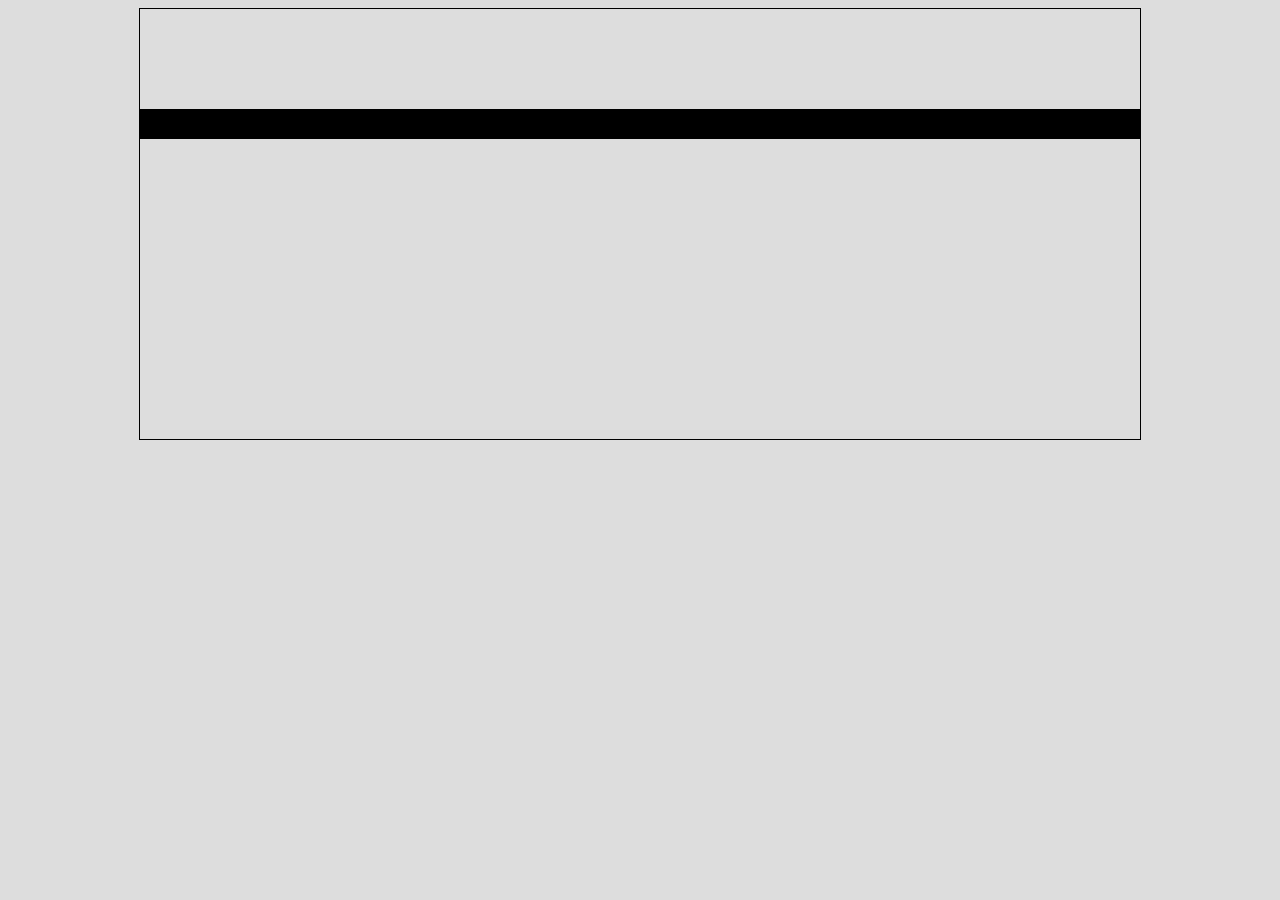
==== index.html @ 77fc55b8 "Update index.html" ====
<!DOCTYPE html>
<html>
<head>
<meta charset="utf-8">
<title>Cenerion</title>
<style>
	body{
		background-color: #ddd;
	}
	
	#container{
		width: 1000px;
		border: 1px solid black;
		margin: 0 auto;
	}
	
	#header{
		width: 100%;
		height: 100px;
	}
	#menu{
		width: 100%;
		height: 30px;
		background-color: black;
	}
	#main{
		width: 100%;
		min-height: 300px;
	}
	#footer{
		width: 100%;
		height: 20px;
	}
</style>
<link rel="stylesheet" href="./style.css" >
</head>
<body>
	<div id="container">
		<div id="header"></div>
		<div id="menu"></div>
		<div id="main"></div>
	</div>
	<div id="footer"></div>
</body>
</html>
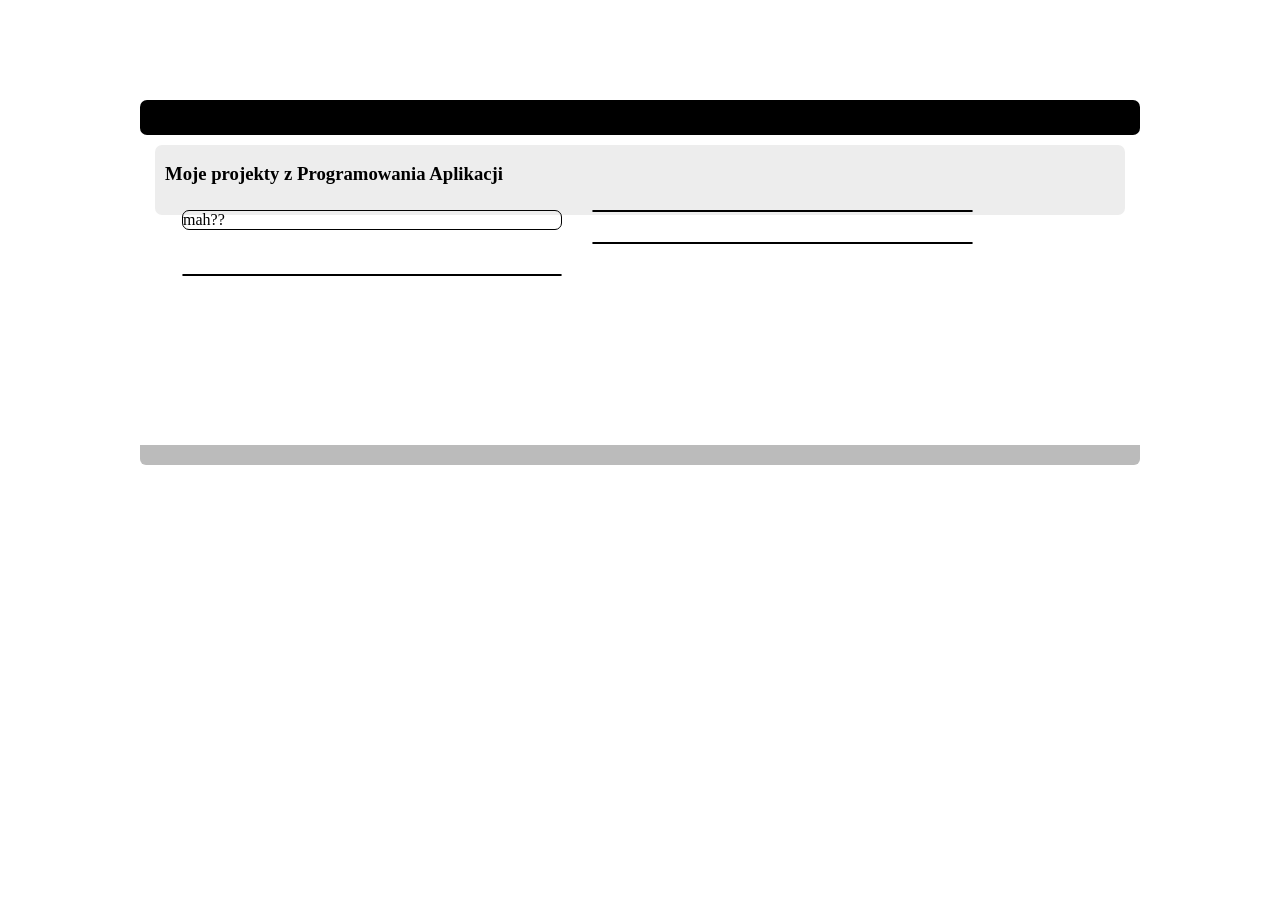
==== commit 0e26873b: "Update index.html" ====
--- a/index.html
+++ b/index.html
@@ -5,12 +5,11 @@
 <title>Cenerion</title>
 <style>
 	body{
-		background-color: #ddd;
+		margin: 0;
 	}
 	
 	#container{
 		width: 1000px;
-		border: 1px solid black;
 		margin: 0 auto;
 	}
 	
@@ -20,8 +19,9 @@
 	}
 	#menu{
 		width: 100%;
-		height: 30px;
+		height: 35px;
 		background-color: black;
+		border-radius: 7px;
 	}
 	#main{
 		width: 100%;
@@ -30,6 +30,37 @@
 	#footer{
 		width: 100%;
 		height: 20px;
+		background-color: #bbb;
+		border-bottom-left-radius: 6px;
+		border-bottom-right-radius: 6px;
+	}
+	
+	.seg{
+		width: 95%;
+		margin: 10px auto;
+		background-color: #ededed;
+		min-height: 50px;
+		padding: 10px;
+		border-radius: 7px;
+	}
+	
+	.seg h3{
+		margin: 8px 0;
+	}
+	
+	.concentrator{
+		padding: 2px;
+	}
+	
+	.concentrator div.card{
+		/display: block;
+		border: 1px solid black;
+		border-radius: 7px;
+		margin: 15px;
+		min-width: 30px;
+		/min-height: 50px;
+		width: 40%;
+		float: left;
 	}
 </style>
 <link rel="stylesheet" href="./style.css" >
@@ -38,8 +69,18 @@
 	<div id="container">
 		<div id="header"></div>
 		<div id="menu"></div>
-		<div id="main"></div>
+		<div id="main">
+			<div class="seg">
+				<h3>Moje projekty z Programowania Aplikacji</h3>
+				<div class="concentrator">
+					<div class="card">mah??</div>
+					<div class="card"></div>
+					<div class="card"></div>
+					<div class="card"></div>
+				</div>
+			</div>
+		</div>
+		<div id="footer"></div>
 	</div>
-	<div id="footer"></div>
 </body>
 </html>
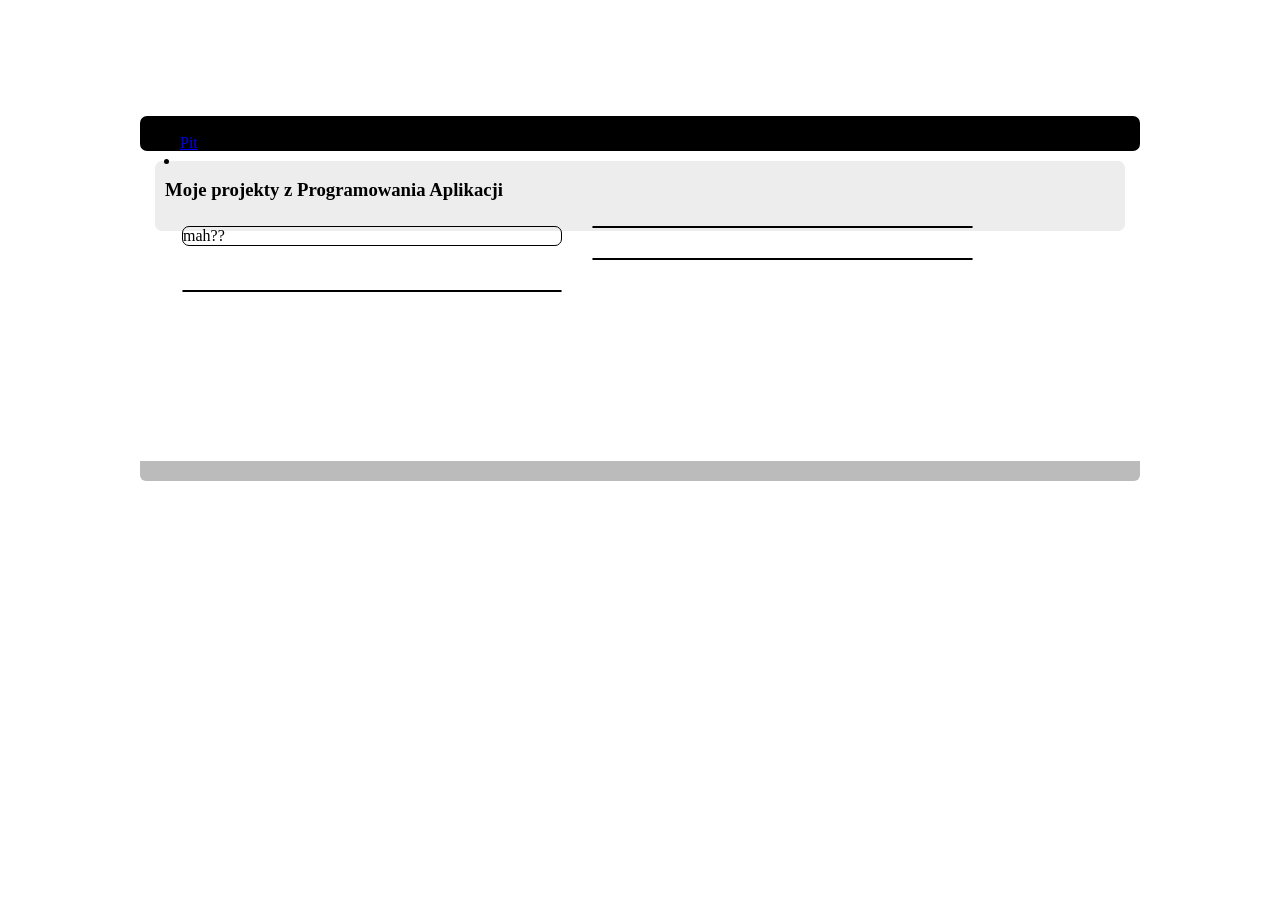
==== commit 582ed32c: "Update index.html" ====
--- a/index.html
+++ b/index.html
@@ -68,7 +68,13 @@
 <body>
 	<div id="container">
 		<div id="header"></div>
-		<div id="menu"></div>
+		<div id="menu">
+			<ul>
+				<li>Start</li>
+				<li><a href="./pit/index.html">Pit</a></li>
+				<li></li>
+			</ul>
+		</div>
 		<div id="main">
 			<div class="seg">
 				<h3>Moje projekty z Programowania Aplikacji</h3>
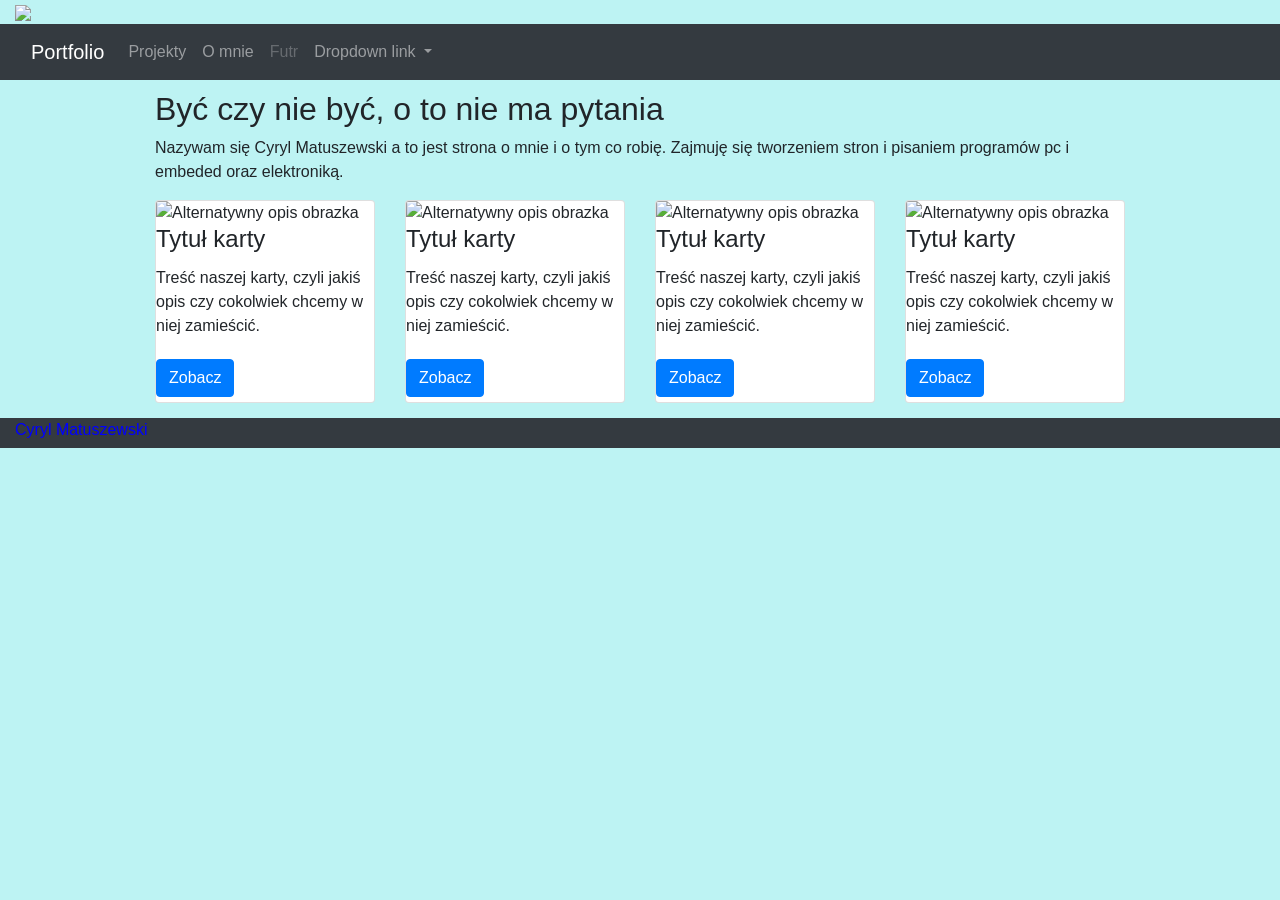
==== commit 7ed5d5a9: "new sub" ====
--- a/index.html
+++ b/index.html
@@ -1,92 +1,182 @@
-<!DOCTYPE html>
-<html>
+<!doctype html>
+<html lang="pl_PL">
 <head>
-<meta charset="utf-8">
-<title>Cenerion</title>
-<style>
-	body{
-		margin: 0;
-	}
+	<!-- Required meta tags -->
+	<meta charset="utf-8">
+	<meta name="viewport" content="width=device-width, initial-scale=1, shrink-to-fit=no">
+
+    <!-- Bootstrap CSS -->
+    <link rel="stylesheet" href="https://stackpath.bootstrapcdn.com/bootstrap/4.3.1/css/bootstrap.min.css" integrity="sha384-ggOyR0iXCbMQv3Xipma34MD+dH/1fQ784/j6cY/iJTQUOhcWr7x9JvoRxT2MZw1T" crossorigin="anonymous">
+
+    <title>Cyryl Matuszewski</title>
 	
-	#container{
-		width: 1000px;
-		margin: 0 auto;
-	}
-	
-	#header{
-		width: 100%;
-		height: 100px;
-	}
-	#menu{
-		width: 100%;
-		height: 35px;
-		background-color: black;
-		border-radius: 7px;
-	}
-	#main{
-		width: 100%;
-		min-height: 300px;
-	}
-	#footer{
-		width: 100%;
-		height: 20px;
-		background-color: #bbb;
-		border-bottom-left-radius: 6px;
-		border-bottom-right-radius: 6px;
-	}
-	
-	.seg{
-		width: 95%;
-		margin: 10px auto;
-		background-color: #ededed;
-		min-height: 50px;
-		padding: 10px;
-		border-radius: 7px;
-	}
-	
-	.seg h3{
-		margin: 8px 0;
-	}
-	
-	.concentrator{
-		padding: 2px;
-	}
-	
-	.concentrator div.card{
-		/display: block;
-		border: 1px solid black;
-		border-radius: 7px;
-		margin: 15px;
-		min-width: 30px;
-		/min-height: 50px;
-		width: 40%;
-		float: left;
-	}
-</style>
-<link rel="stylesheet" href="./style.css" >
+	<link rel="" href=""/>
+	<style>
+		body{
+			background-color: #bdf3f3;
+		}
+		#wrap{
+			padding-top: 10px;
+			cbackground-color: #a9f1df;
+			background-color: #bdf3f3;
+		}
+		#footer{
+			background-color: #343a40;
+			color: blue;
+			height: 30px;
+		}
+		#bttn{
+			margin: 5px auto;
+			
+		}
+		.logo{
+			margin-left: 15px;
+		}
+		.card{
+			margin-bottom: 15px;
+		}
+		banner{
+			width: 1000px;
+			height: 300px;
+		}
+		.nav-itm:hover{
+			background-color: #202428;
+		}
+	</style>
 </head>
 <body>
-	<div id="container">
-		<div id="header"></div>
-		<div id="menu">
-			<ul>
-				<li>Start</li>
-				<li><a href="./pit/index.html">Pit</a></li>
-				<li></li>
-			</ul>
+
+<div id="banner" class="container-fluid">
+	<img src="#" />
+</div>
+
+<!--navigation bar-->
+<nav class="navbar navbar-expand-sm navbar-dark bg-dark .fixed-top">
+	<a class="navbar-brand logo" href="#">Portfolio</a>
+	<button class="navbar-toggler navbar-toggler-right" type="button" data-toggle="collapse" data-target="#navb">
+		<span class="navbar-toggler-icon"></span>
+	</button>
+
+	<div class="collapse navbar-collapse" id="navb">
+		<ul class="navbar-nav mr-auto">
+			<li class="nav-item nav-itm">
+				<a class="nav-link" href="#">Projekty</a>
+			</li>
+			<li class="nav-item nav-itm">
+				<a class="nav-link" href="#">O mnie</a>
+			</li>
+			<li class="nav-item nav-itm">
+				<a class="nav-link disabled" href="#">Futr</a>
+			</li>
+			<li class="nav-item dropdown">
+				<a class="nav-link dropdown-toggle" href="#" id="navbardrop" data-toggle="dropdown">
+					Dropdown link
+				</a>
+				<div class="dropdown-menu bg-dark">
+					<a class=".dropdown-item nav-link nav-itm" href="#">Link 1</a>
+					<a class="dropdown-item nav-link nav-itm" href="#">Link 2</a>
+					<a class="dropdown-item nav-link nav-itm" href="#">Link 3</a>
+				</div>
+			</li>
+		</ul>
+	</div>
+</nav>
+
+<!--content-->
+	
+	<div id="wrap" class="container" style="max-width: 1000px;">
+		<div class="row">
+			<div class="col-sm-12">
+				<h2>Być czy nie być, o to nie ma pytania</h2>
+			</div>
 		</div>
-		<div id="main">
-			<div class="seg">
-				<h3>Moje projekty z Programowania Aplikacji</h3>
-				<div class="concentrator">
-					<div class="card">mah??</div>
-					<div class="card"></div>
-					<div class="card"></div>
-					<div class="card"></div>
+		<div class="row">
+			<div class="col-sm-12">
+				<p>Nazywam się Cyryl Matuszewski a to jest strona o mnie i o tym co robię. Zajmuję się tworzeniem stron i pisaniem programów pc i embeded oraz elektroniką.</p>
+			</div>
+		</div>
+		
+		
+		<div class="row">
+		
+			<div class="col-6 col-sm-6 col-md-4 col-lg-3">
+			
+				<div class="card">
+					<img class="card-img-top img-fluid" src="https://placehold.it/320x180" alt="Alternatywny opis obrazka">
+					<div class="card-block">
+						<h4 class="card-title">Tytuł karty</h4>
+						<p class="card-text">Treść naszej karty, czyli jakiś opis czy cokolwiek chcemy w niej zamieścić.</p>
+						<a href="#" id="bttn" class="btn btn-primary">Zobacz</a>
+					</div>
+				</div>
+				
+			</div>
+			
+			<div class="col-6 col-sm-6 col-md-4 col-lg-3">
+				<div class="card">
+					<img class="card-img-top img-fluid" src="https://placehold.it/320x180" alt="Alternatywny opis obrazka">
+					<div class="card-block">
+						<h4 class="card-title">Tytuł karty</h4>
+						<p class="card-text">Treść naszej karty, czyli jakiś opis czy cokolwiek chcemy w niej zamieścić.</p>
+						<a href="#" id="bttn" class="btn btn-primary">Zobacz</a>
+					</div>
 				</div>
 			</div>
+			
+			<div class="col-6 col-sm-6 col-md-4 col-lg-3">
+				<div class="card">
+					<img class="card-img-top img-fluid" src="https://placehold.it/320x180" alt="Alternatywny opis obrazka">
+					<div class="card-block">
+						<h4 class="card-title">Tytuł karty</h4>
+						<p class="card-text">Treść naszej karty, czyli jakiś opis czy cokolwiek chcemy w niej zamieścić.</p>
+						<a href="#" id="bttn" class="btn btn-primary">Zobacz</a>
+					</div>
+				</div>
+			</div>
+			
+			<div class="col-6 col-sm-6 col-md-4 col-lg-3">
+				<div class="card">
+					<img class="card-img-top img-fluid" src="https://placehold.it/320x180" alt="Alternatywny opis obrazka">
+					<div class="card-block">
+						<h4 class="card-title">Tytuł karty</h4>
+						<p class="card-text">Treść naszej karty, czyli jakiś opis czy cokolwiek chcemy w niej zamieścić.</p>
+						<a href="#" id="bttn" class="btn btn-primary align-self-center">Zobacz</a>
+					</div>
+				</div>
+			</div>
+			
 		</div>
-		<div id="footer"></div>
 	</div>
-</body>
-</html>
+	  
+	  
+	  
+	<div id="footer" class="container-fluid">
+ 	 	<div class="row">
+			<div class="col">
+			</div>
+			<div class="col">
+			
+			</div>
+			<div class="col">
+			
+			</div>
+			<div class="col">
+			
+			</div>
+			<div class="col">
+			
+			</div>
+		</div>
+		<div class="row">
+			<div class="col-4 align-self-center">
+				Cyryl Matuszewski
+			</div>
+		</div>
+	</div>
+    <!-- Optional JavaScript -->
+    <!-- jQuery first, then Popper.js, then Bootstrap JS -->
+    <script src="https://code.jquery.com/jquery-3.3.1.slim.min.js" integrity="sha384-q8i/X+965DzO0rT7abK41JStQIAqVgRVzpbzo5smXKp4YfRvH+8abtTE1Pi6jizo" crossorigin="anonymous"></script>
+    <script src="https://cdnjs.cloudflare.com/ajax/libs/popper.js/1.14.7/umd/popper.min.js" integrity="sha384-UO2eT0CpHqdSJQ6hJty5KVphtPhzWj9WO1clHTMGa3JDZwrnQq4sF86dIHNDz0W1" crossorigin="anonymous"></script>
+    <script src="https://stackpath.bootstrapcdn.com/bootstrap/4.3.1/js/bootstrap.min.js" integrity="sha384-JjSmVgyd0p3pXB1rRibZUAYoIIy6OrQ6VrjIEaFf/nJGzIxFDsf4x0xIM+B07jRM" crossorigin="anonymous"></script>
+  </body>
+</html>
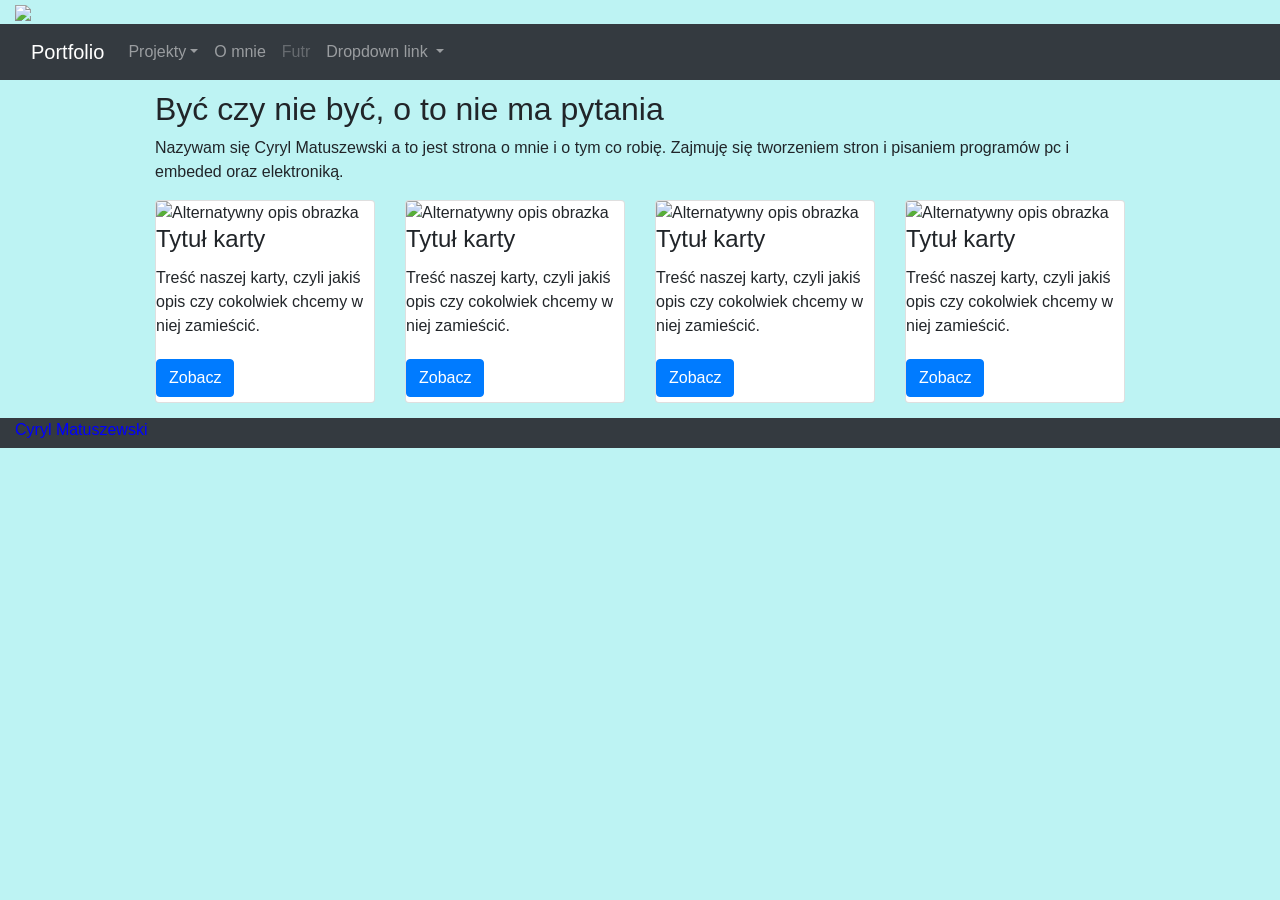
==== commit 9c776bb5: "Update index.html" ====
--- a/index.html
+++ b/index.html
@@ -59,8 +59,13 @@
 
 	<div class="collapse navbar-collapse" id="navb">
 		<ul class="navbar-nav mr-auto">
-			<li class="nav-item nav-itm">
-				<a class="nav-link" href="#">Projekty</a>
+			<li class="nav-item dropdown">
+				<a class="nav-link dropdown-toggle" href="#" id="navbardrop" data-toggle="dropdown">Projekty</a>
+				<div class="dropdown-menu bg-dark">
+					<a class=".dropdown-item nav-link nav-itm" href="#">Strona jakaś</a>
+					<a class="dropdown-item nav-link nav-itm" href="#">Pit-11</a>
+					<a class="dropdown-item nav-link nav-itm" href="#">~</a>
+				</div>
 			</li>
 			<li class="nav-item nav-itm">
 				<a class="nav-link" href="#">O mnie</a>
